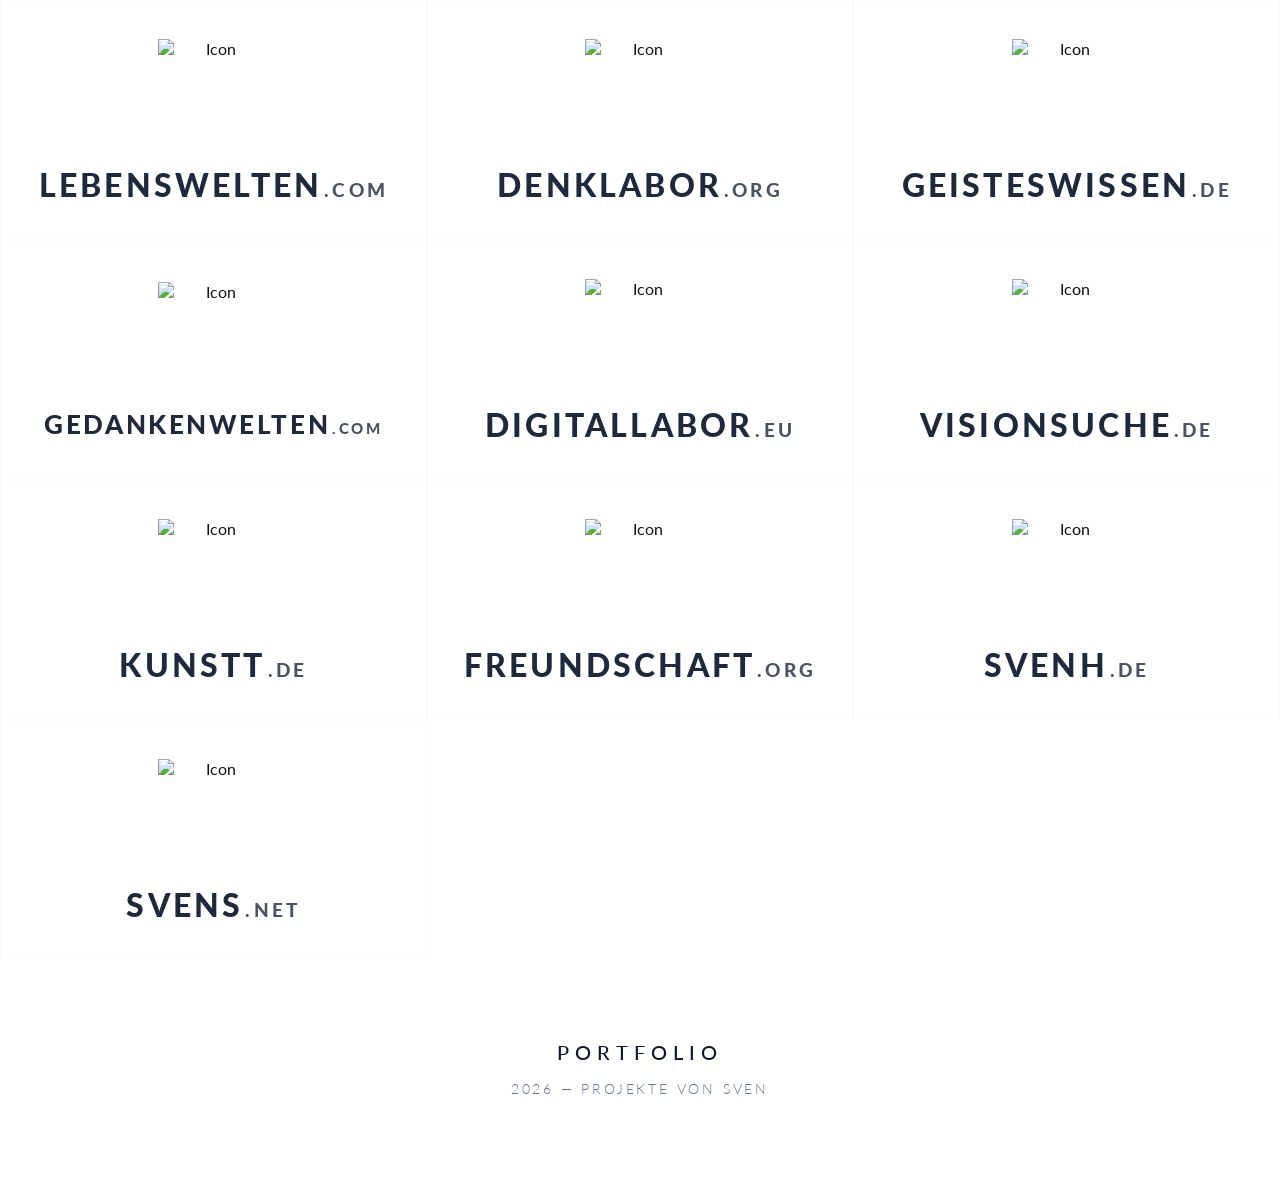
==== index.html @ b4a28be9 "Update favicon path in index.html" ====
<!DOCTYPE html>
<html lang="de">
<head>
    <meta charset="UTF-8">
    <meta name="viewport" content="width=device-width, initial-scale=1.0">
    <link rel="icon" type="image/png" href="/checkicon.png">
    <title>Projekt Übersicht</title>
    <link href="https://fonts.googleapis.com/css2?family=Lato:wght@300;400;700;900&family=Montserrat:wght@700;900&family=Quicksand:wght@300;500;700&display=swap" rel="stylesheet">
    <style>
        /* CSS RESET & BASICS */
        * {
            margin: 0;
            padding: 0;
            box-sizing: border-box;
        }

        body {
            background-color: #ffffff;
            color: #1a1a1a;
            font-family: 'Lato', sans-serif;
            overflow-x: hidden;
            display: flex;
            flex-direction: column;
            min-height: 100vh;
        }

        /* GRID SYSTEM - 2 Spalten ab 800px und 3 Spalten ab 1200px */
        main {
            display: grid;
            grid-template-columns: repeat(1, 1fr);
            gap: 0;
            flex-grow: 1;
        }

        @media (min-width: 800px) { 
            main { grid-template-columns: repeat(2, 1fr); } 
        }
        @media (min-width: 1200px) { 
            main { grid-template-columns: repeat(3, 1fr); } 
        }

        /* PROJECT CARDS */
        .project-card {
            transition: all 0.4s cubic-bezier(0.16, 1, 0.3, 1);
            cursor: pointer;
            position: relative;
            overflow: hidden;
            aspect-ratio: 16 / 9;
            box-shadow: inset 0 0 0 0.5px #f1f5f9;
            background-color: #ffffff;
            display: flex;
            flex-direction: column;
            align-items: center;
            justify-content: center;
            text-align: center;
        }

        .tile-title {
            white-space: nowrap;
            display: inline-block;
            line-height: 1;
            padding: 0 10px;
            width: auto;
            font-weight: 900;
            text-transform: uppercase;
            letter-spacing: 0.1em;
            transition: color 0.3s ease;
            color: #1e293b;
        }

        /* TLD Styling für Kacheln und Modal-Titel */
        .tile-title .tld, #modal-title .tld {
            font-size: 0.6em;
            opacity: 0.8;
            margin-left: 2px;
        }

        .tile-icon {
            width: 110px;
            height: 110px;
            margin-bottom: 20px;
            opacity: 1; 
            filter: contrast(1.1);
            transition: transform 0.3s ease, opacity 0.3s ease;
        }

        .project-card:hover .tile-icon {
            opacity: 0.6; 
            transform: scale(1.1);
        }

        /* FOOTER */
        footer {
            padding: 5rem 0;
            text-align: center;
        }

        footer h4 {
            color: #0f172a;
            font-size: 1.25rem;
            font-weight: 500;
            letter-spacing: 0.3em;
            text-transform: uppercase;
            margin-bottom: 1rem;
        }

        footer div {
            color: #64748b;
            font-size: 0.875rem;
            letter-spacing: 0.2em;
            text-transform: uppercase;
            font-weight: 300;
        }

        /* MODAL */
        #modal {
            display: none;
            opacity: 0;
            position: fixed;
            inset: 0;
            z-index: 50;
            background-color: #ffffff;
            padding: 5vh 5vw;
            transition: opacity 0.4s ease;
            overflow: hidden;
            align-items: center;
            justify-content: center;
        }

        #modal.active {
            display: flex;
            opacity: 1;
        }

        .modal-content {
            width: 100%;
            max-width: 85rem;
            text-align: center;
            display: flex;
            flex-direction: column;
            align-items: center;
            justify-content: center;
            transition: transform 0.4s cubic-bezier(0.16, 1, 0.3, 1);
            transform-origin: center center;
            will-change: transform;
        }

        #modal-accent-bar {
            position: fixed;
            top: 0;
            left: 0;
            height: 0.75rem;
            width: 100%;
        }

        #close-modal {
            position: fixed;
            top: 2rem;
            right: 2rem;
            color: #cbd5e1;
            padding: 0.5rem;
            cursor: pointer;
            border: none;
            background: none;
            transition: color 0.2s ease;
            z-index: 60;
        }

        #close-modal:hover { color: #0f172a; }

        #modal-icon {
            width: 160px;
            height: auto;
            max-height: 18vh;
            margin-bottom: 3vh;
            border-radius: 24px;
            box-shadow: 0 10px 30px -5px rgba(0, 0, 0, 0.1);
            object-fit: contain;
        }

        #modal-title {
            font-family: 'Montserrat', sans-serif;
            font-weight: 900; /* Extra Fett für Mobilansicht */
            letter-spacing: -0.02em;
            text-transform: uppercase;
            line-height: 1.05;
            margin-bottom: 3vh;
            padding: 0 1rem;
            width: auto;
            max-width: 100%;
            display: inline-block;
            /* Mobil-Standard: Einzeilig für fitText */
            white-space: nowrap;
            font-size: clamp(2rem, 10vh, 5rem);
        }

        @media (min-width: 800px) {
            #modal-title {
                /* Desktop: Erlaube Umbruch, aber mit moderaterer Maximalgröße */
                white-space: normal;
                word-break: keep-all;
                font-weight: 800; 
                font-size: clamp(2.5rem, 8vh, 4.5rem);
                width: 100%;
            }
        }

        #modal-text {
            font-weight: 400;
            color: #334155;
            max-width: 950px;
            line-height: 1.4;
            margin-bottom: 5vh;
            padding: 0 1.5rem;
            font-size: clamp(1.2rem, 3.8vh, 2.4rem);
        }

        #modal-link {
            display: inline-block;
            padding: 2.5vh 6vw;
            font-weight: 700;
            text-transform: uppercase;
            letter-spacing: 0.15em;
            color: #ffffff;
            text-decoration: none;
            border-radius: 0.5rem;
            font-size: clamp(1.2rem, 3vh, 2rem);
            transition: all 0.3s ease;
            box-shadow: 0 4px 15px rgba(0,0,0,0.1);
        }

        #modal-link:hover { 
            transform: scale(1.05); 
            box-shadow: 0 12px 30px rgba(0,0,0,0.15); 
        }
    </style>
</head>
<body class="min-h-screen">

    <main id="grid">
        <div class="project-card" data-name="Lebenswelten.com" data-color="#7C3AED" data-url="https://lebenswelten.com" data-description="Lebenswelten beschreiben die Gesamtheit der Erfahrungen, Beziehungen und Bedeutungen, in denen Menschen leben.">
            <img src="https://t3.gstatic.com/faviconV2?client=SOCIAL&type=FAVICON&fallback_opts=TYPE,SIZE,URL&url=https://www.lebenswelten.com&size=128" class="tile-icon" alt="Icon">
            <h3 class="tile-title">Lebenswelten<span class="tld">.com</span></h3>
        </div>

        <div class="project-card" data-name="DenkLabor.org" data-color="#DC2626" data-url="https://denklabor.org" data-description="Das DenkLabor ist ein interdisziplinärer Raum für die Transformation von Bewusstsein und Systemen. Bevor wir die Welt verändern, müssen wir unser Denken prüfen.">
            <img src="https://www.google.com/s2/favicons?domain=denklabor.org&sz=128" class="tile-icon" alt="Icon">
            <h3 class="tile-title">DenkLabor<span class="tld">.org</span></h3>
        </div>

        <div class="project-card" data-name="Geisteswissen.de" data-color="#2563EB" data-url="https://geisteswissen.de" data-description="Geisteswissen.de versteht sich als eine Brücke zwischen normativer Welt und dem tiefen Bedürfnis nach innerer Sinnfindung.">
            <img src="https://www.google.com/s2/favicons?domain=geisteswissen.de&sz=128" class="tile-icon" alt="Icon">
            <h3 class="tile-title">Geisteswissen<span class="tld">.de</span></h3>
        </div>

        <div class="project-card" data-name="Gedankenwelten.com" data-color="#EA580C" data-url="https://gedankenwelten.com" data-description="Eine Plattform für reflektiertes Denken und bewusste Wahrnehmung. Sie zeigt auf, wie unterschiedlich Menschen ihre Wirklichkeit erleben.">
            <img src="https://www.google.com/s2/favicons?domain=gedankenwelten.com&sz=128" class="tile-icon" alt="Icon">
            <h3 class="tile-title">Gedankenwelten<span class="tld">.com</span></h3>
        </div>

        <div class="project-card" data-name="DigitalLabor.eu" data-color="#0891B2" data-url="https://digitallabor.eu" data-description="Ein Denkraum, in dem digitale Wirklichkeiten geprüft und neu geordnet werden. Philosophie und Gesellschaft treten hier in Dialog.">
            <img src="https://www.google.com/s2/favicons?domain=digitallabor.eu&sz=128" class="tile-icon" alt="Icon">
            <h3 class="tile-title">DigitalLabor<span class="tld">.eu</span></h3>
        </div>

        <div class="project-card" data-name="Visionsuche.de" data-color="#16A34A" data-url="https://visionsuche.de" data-description="Ein intensiver, zeitlich begrenzter Rückzug in die Natur zur Findung innerer Klarheit. Ohne Ablenkung wird der Fokus auf das Wesentliche gelenkt.">
            <img src="https://www.google.com/s2/favicons?domain=visionsuche.de&sz=128" class="tile-icon" alt="Icon">
            <h3 class="tile-title">Visionsuche<span class="tld">.de</span></h3>
        </div>

        <div class="project-card" data-name="KunsTT.de" data-color="#EAB308" data-url="https://kunstt.de" data-description="Kunst entsteht dort, wo innerer Wirklichkeit Form findet und Erfahrung mit Bedeutung verbindet. Sie ist Ausdruck des Unaussprechlichen.">
            <img src="https://www.google.com/s2/favicons?domain=kunstt.de&sz=128" class="tile-icon" alt="Icon">
            <h3 class="tile-title">KunsTT<span class="tld">.de</span></h3>
        </div>

        <div class="project-card" data-name="Freundschaft.org" data-color="#DB2777" data-url="https://freundschaft.org" data-description="Freundschaft ermöglicht authentische Selbstentfaltung durch Vertrauen und gegenseitige Anerkennung. Ein Raum für echtes Wachstum.">
            <img src="https://www.google.com/s2/favicons?domain=freundschaft.org&sz=128" class="tile-icon" alt="Icon">
            <h3 class="tile-title">Freundschaft<span class="tld">.org</span></h3>
        </div>

        <div class="project-card" data-name="SvenH.de" data-color="#4F46E5" data-url="https://svenh.de" data-description="Meine persönliche Website – ein strukturierter Überblick über meine Person, laufende Projekte und philosophische Themenkomplexe.">
            <img src="https://www.google.com/s2/favicons?domain=svenh.de&sz=128" class="tile-icon" alt="Icon">
            <h3 class="tile-title">SvenH<span class="tld">.de</span></h3>
        </div>

        <div class="project-card" data-name="Svens.net" data-color="#65A30D" data-url="https://svens.net" data-description="Künstlerischer Freigeist als innere Haltung aus Eigenwahrnehmung und Mut. Eine Erforschung der Grenzen von Konvention.">
            <img src="https://www.google.com/s2/favicons?domain=svens.net&sz=128" class="tile-icon" alt="Icon">
            <h3 class="tile-title">Svens<span class="tld">.net</span></h3>
        </div>
    </main>

    <footer>
        <h4>Portfolio</h4>
        <div>2026 &mdash; Projekte von Sven</div>
    </footer>

    <div id="modal">
        <div id="modal-accent-bar"></div>
        <button id="close-modal">
            <svg xmlns="http://www.w3.org/2000/svg" width="48" height="48" viewBox="0 0 24 24" fill="none" stroke="currentColor" stroke-width="1.5" stroke-linecap="round" stroke-linejoin="round"><line x1="18" y1="6" x2="6" y2="18"></line><line x1="6" y1="6" x2="18" y2="18"></line></svg>
        </button>
        <div class="modal-content" id="modal-content">
            <img id="modal-icon" src="" alt="Icon">
            <h2 id="modal-title"></h2>
            <p id="modal-text"></p>
            <a id="modal-link" href="#" target="_blank">Website Besuchen</a>
        </div>
    </div>

    <script type="text/javascript">
        const cards = document.querySelectorAll('.project-card');
        const modal = document.getElementById('modal');
        const modalInner = document.getElementById('modal-content');
        const modalTitle = document.getElementById('modal-title');
        const modalText = document.getElementById('modal-text');
        const modalLink = document.getElementById('modal-link');
        const modalAccent = document.getElementById('modal-accent-bar');
        const modalIcon = document.getElementById('modal-icon');
        const closeBtn = document.getElementById('close-modal');

        function fitText(element, container, baseSize = 2.5, paddingFactor = 0.88, minSize = 1.0) {
            let fontSize = baseSize; 
            element.style.fontSize = fontSize + 'rem';
            const maxAllowedWidth = container.offsetWidth * paddingFactor;

            while (element.scrollWidth > maxAllowedWidth && fontSize > minSize) {
                fontSize -= 0.1;
                element.style.fontSize = fontSize + 'rem';
            }
        }

        function scaleModalContent() {
            modalInner.style.transform = 'scale(1)';
            const availableHeight = window.innerHeight * 0.88; 
            const availableWidth = window.innerWidth * 0.92;
            const currentHeight = modalInner.offsetHeight;
            const currentWidth = modalInner.offsetWidth;

            const scaleH = availableHeight / currentHeight;
            const scaleW = availableWidth / currentWidth;
            let finalScale = Math.min(scaleH, scaleW, 1);
            modalInner.style.transform = `scale(${finalScale})`;
        }

        function openModal(card) {
            const data = card.dataset;
            const iconSrc = card.querySelector('.tile-icon').src;
            
            const nameParts = data.name.split('.');
            if (nameParts.length > 1) {
                modalTitle.innerHTML = `${nameParts[0]}<span class="tld">.${nameParts[1]}</span>`;
            } else {
                modalTitle.innerText = data.name;
            }

            modalText.innerText = data.description;
            modalLink.href = data.url;
            modalLink.style.backgroundColor = data.color;
            modalAccent.style.backgroundColor = data.color;
            modalIcon.src = iconSrc;
            
            modal.style.display = 'flex';
            
            setTimeout(() => {
                modal.classList.add('active');
                // Nur unter 800px aggressiv skalieren
                if (window.innerWidth < 800) {
                    fitText(modalTitle, modalInner, 5, 0.85, 0.8); 
                } else {
                    // Über 800px CSS clamp nutzen
                    modalTitle.style.fontSize = '';
                }
                scaleModalContent();
            }, 10);
            
            document.body.style.overflow = 'hidden';
        }

        function closeModal() {
            modal.classList.remove('active');
            setTimeout(() => {
                modal.style.display = 'none';
                document.body.style.overflow = 'auto';
            }, 400);
        }

        cards.forEach(card => {
            const color = card.dataset.color;
            const title = card.querySelector('.tile-title');

            card.addEventListener('mouseenter', () => {
                card.style.backgroundColor = color;
                title.style.color = 'white';
            });
            card.addEventListener('mouseleave', () => {
                card.style.backgroundColor = 'white';
                title.style.color = '#1e293b';
            });

            card.addEventListener('click', () => openModal(card));
            fitText(title, card, 2.0, 0.88, 0.6);
        });

        window.addEventListener('resize', () => {
            cards.forEach(card => {
                const title = card.querySelector('.tile-title');
                if (title) fitText(title, card, 2.0, 0.88, 0.6);
            });
            if (modal.classList.contains('active')) {
                if (window.innerWidth < 800) {
                    fitText(modalTitle, modalInner, 5, 0.85, 0.8);
                } else {
                    modalTitle.style.fontSize = '';
                }
                scaleModalContent();
            }
        });

        closeBtn.addEventListener('click', closeModal);
        modal.addEventListener('click', (e) => {
            if (e.target === modal) closeModal();
        });

        document.addEventListener('keydown', (e) => {
            if (e.key === 'Escape') closeModal();
        });
    </script>
</body>
</html>
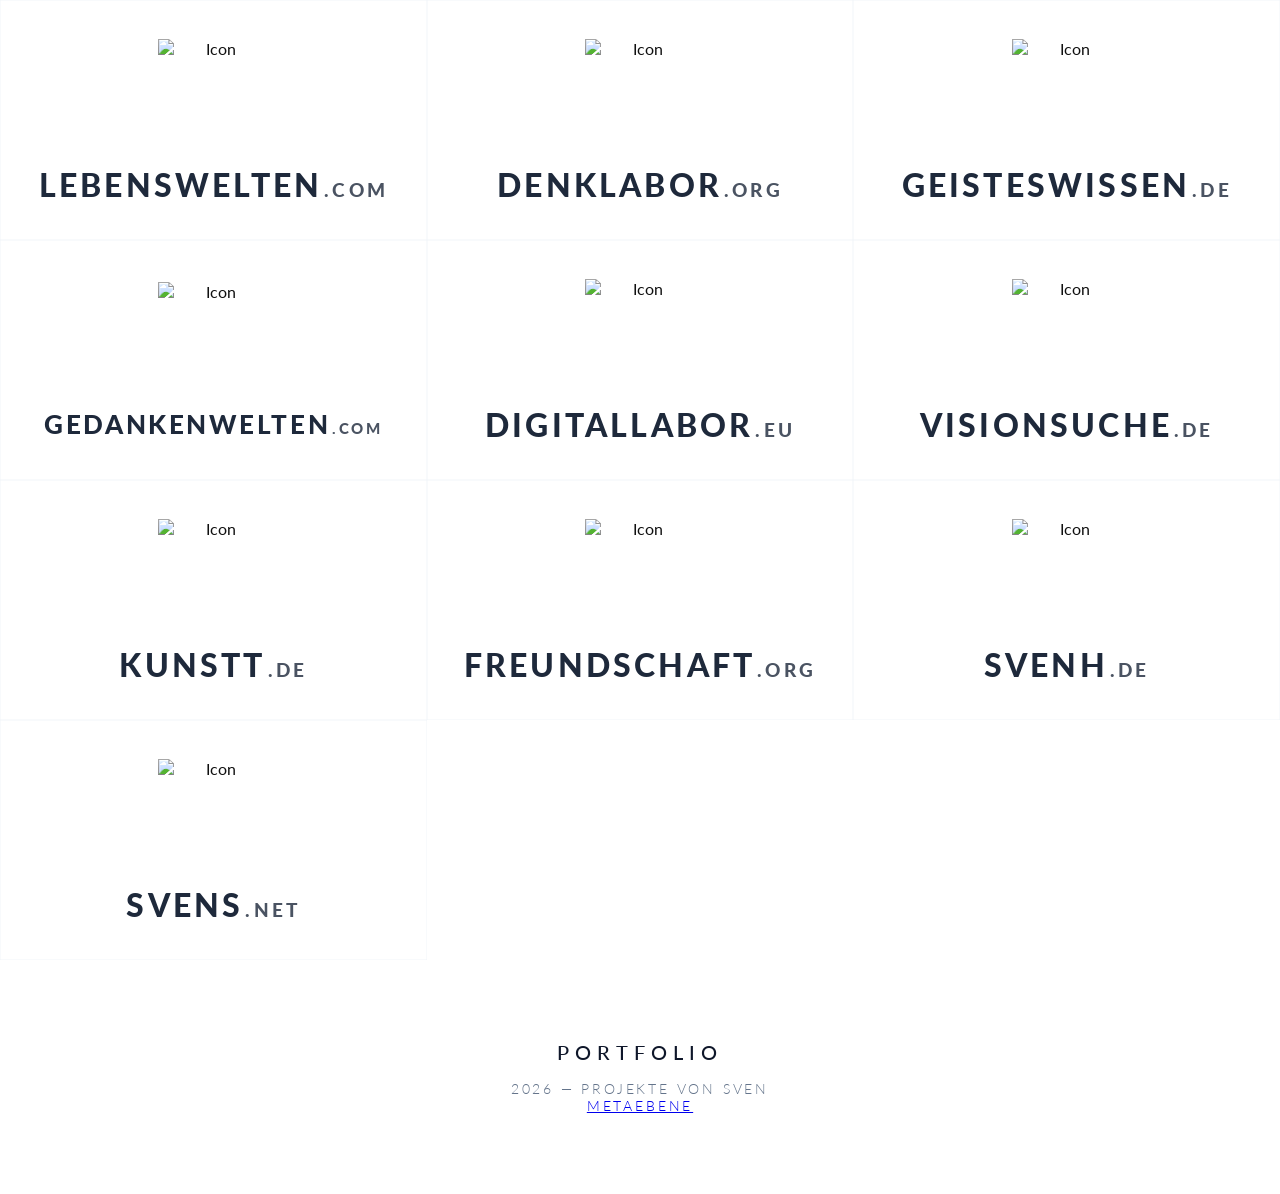
==== commit c3927ee8: "Update index.html" ====
--- a/index.html
+++ b/index.html
@@ -292,6 +292,7 @@
     <footer>
         <h4>Portfolio</h4>
         <div>2026 &mdash; Projekte von Sven</div>
+        <div style="font-size:88%;"><a href="/metaebene/">Metaebene</a></div>
     </footer>
 
     <div id="modal">
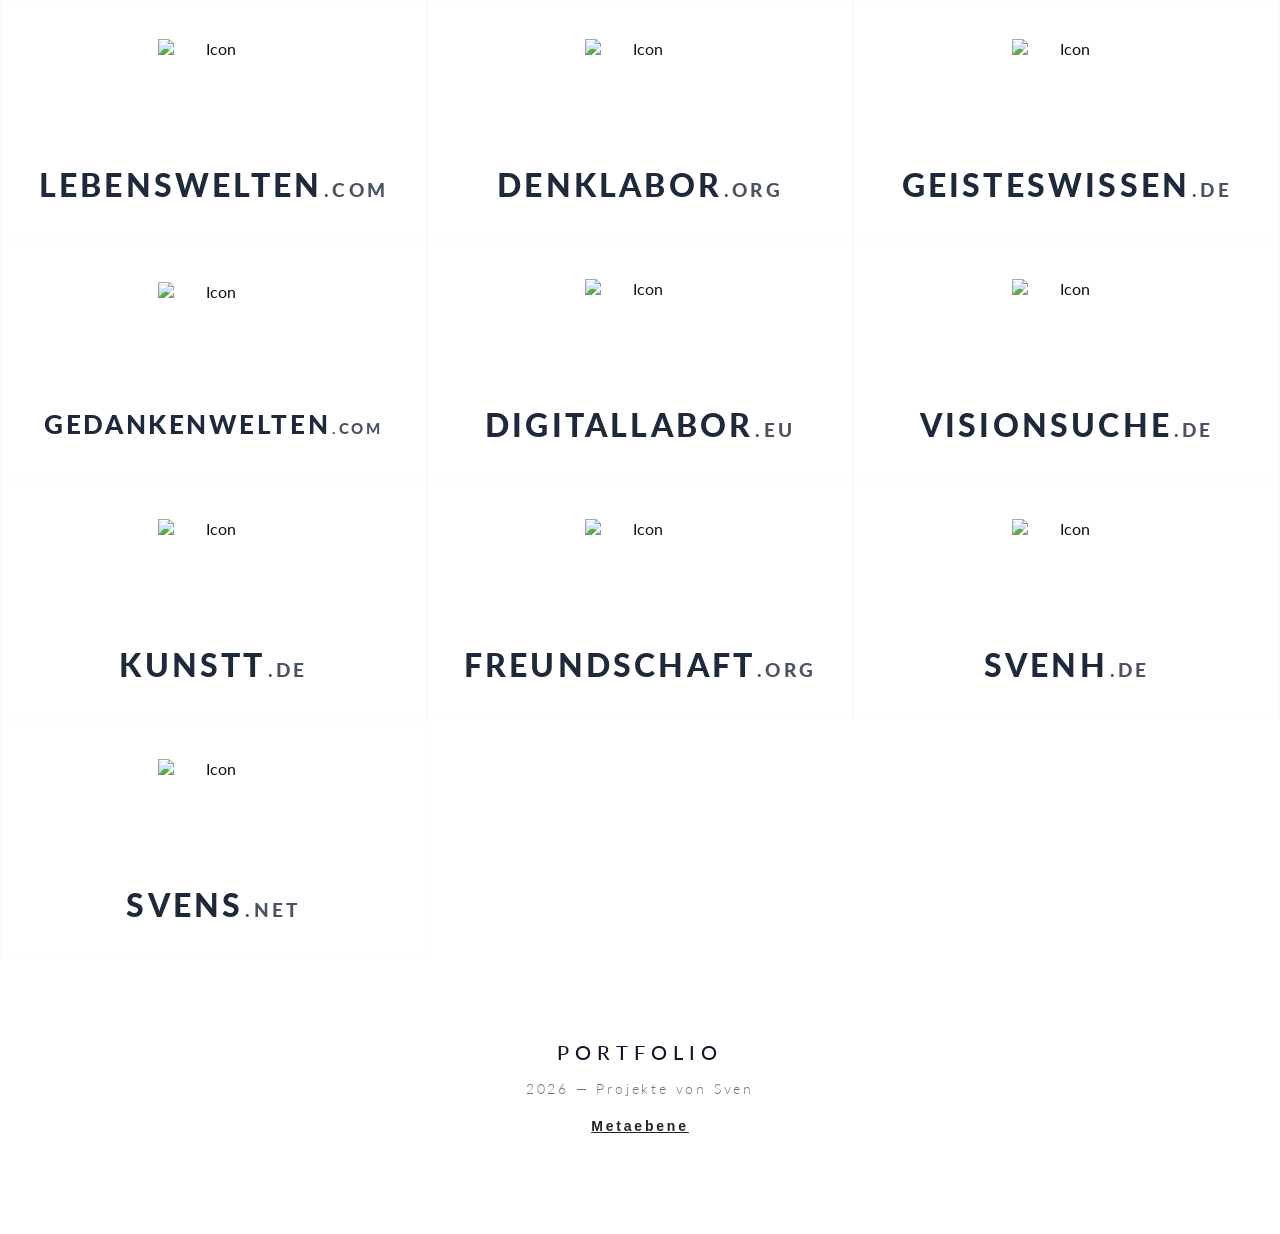
==== commit d3faecee: "Update index.html" ====
--- a/index.html
+++ b/index.html
@@ -108,10 +108,18 @@
             color: #64748b;
             font-size: 0.875rem;
             letter-spacing: 0.2em;
-            text-transform: uppercase;
+            /* text-transform: uppercase;*/
             font-weight: 300;
-        }
-
+            margin-bottom:20px;
+        }
+
+        footer a {
+            font-size:0.875rem;
+            font-weight:bold;
+            font-family: sans-serif;
+            color: #222;
+        }
+        
         /* MODAL */
         #modal {
             display: none;
@@ -292,7 +300,7 @@
     <footer>
         <h4>Portfolio</h4>
         <div>2026 &mdash; Projekte von Sven</div>
-        <div style="font-size:88%;"><a href="/metaebene/">Metaebene</a></div>
+        <div><a href="/metaebene/" target="_metaebene">Metaebene</a></div>
     </footer>
 
     <div id="modal">
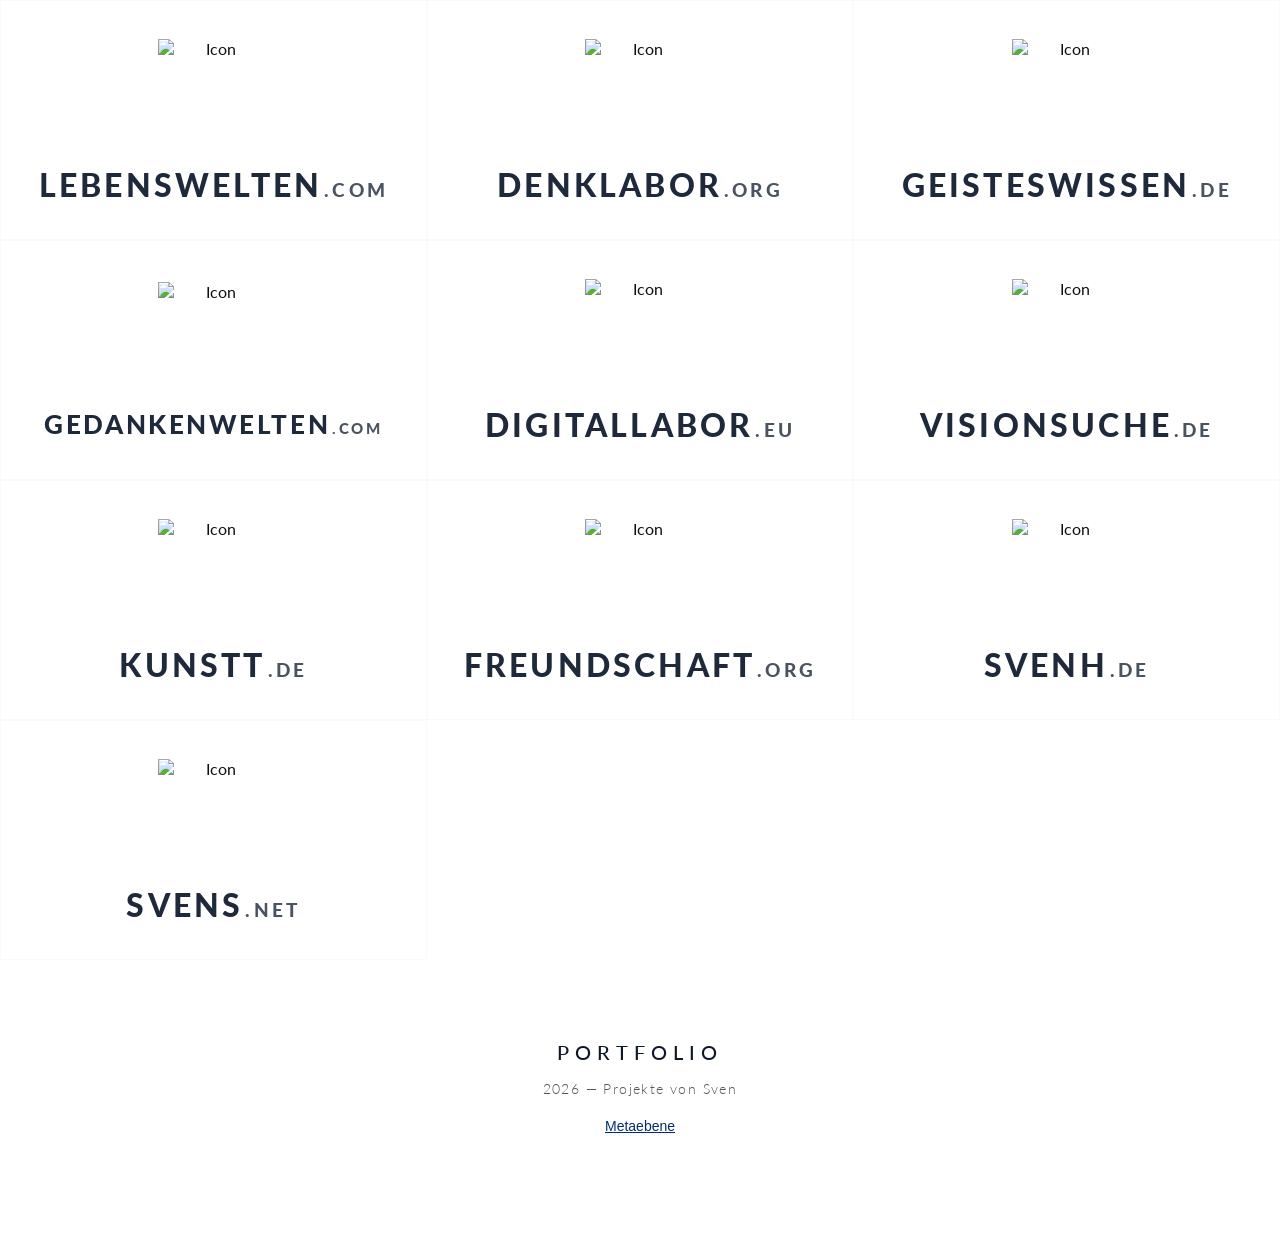
==== commit 9a03b752: "Update index.html" ====
--- a/index.html
+++ b/index.html
@@ -105,9 +105,9 @@
         }
 
         footer div {
-            color: #64748b;
+            color: #555;
             font-size: 0.875rem;
-            letter-spacing: 0.2em;
+            letter-spacing: 0.1em;
             /* text-transform: uppercase;*/
             font-weight: 300;
             margin-bottom:20px;
@@ -115,9 +115,10 @@
 
         footer a {
             font-size:0.875rem;
-            font-weight:bold;
+            letter-spacing: 0;
+            font-weight: 300;
             font-family: sans-serif;
-            color: #222;
+            color: #002b80;
         }
         
         /* MODAL */
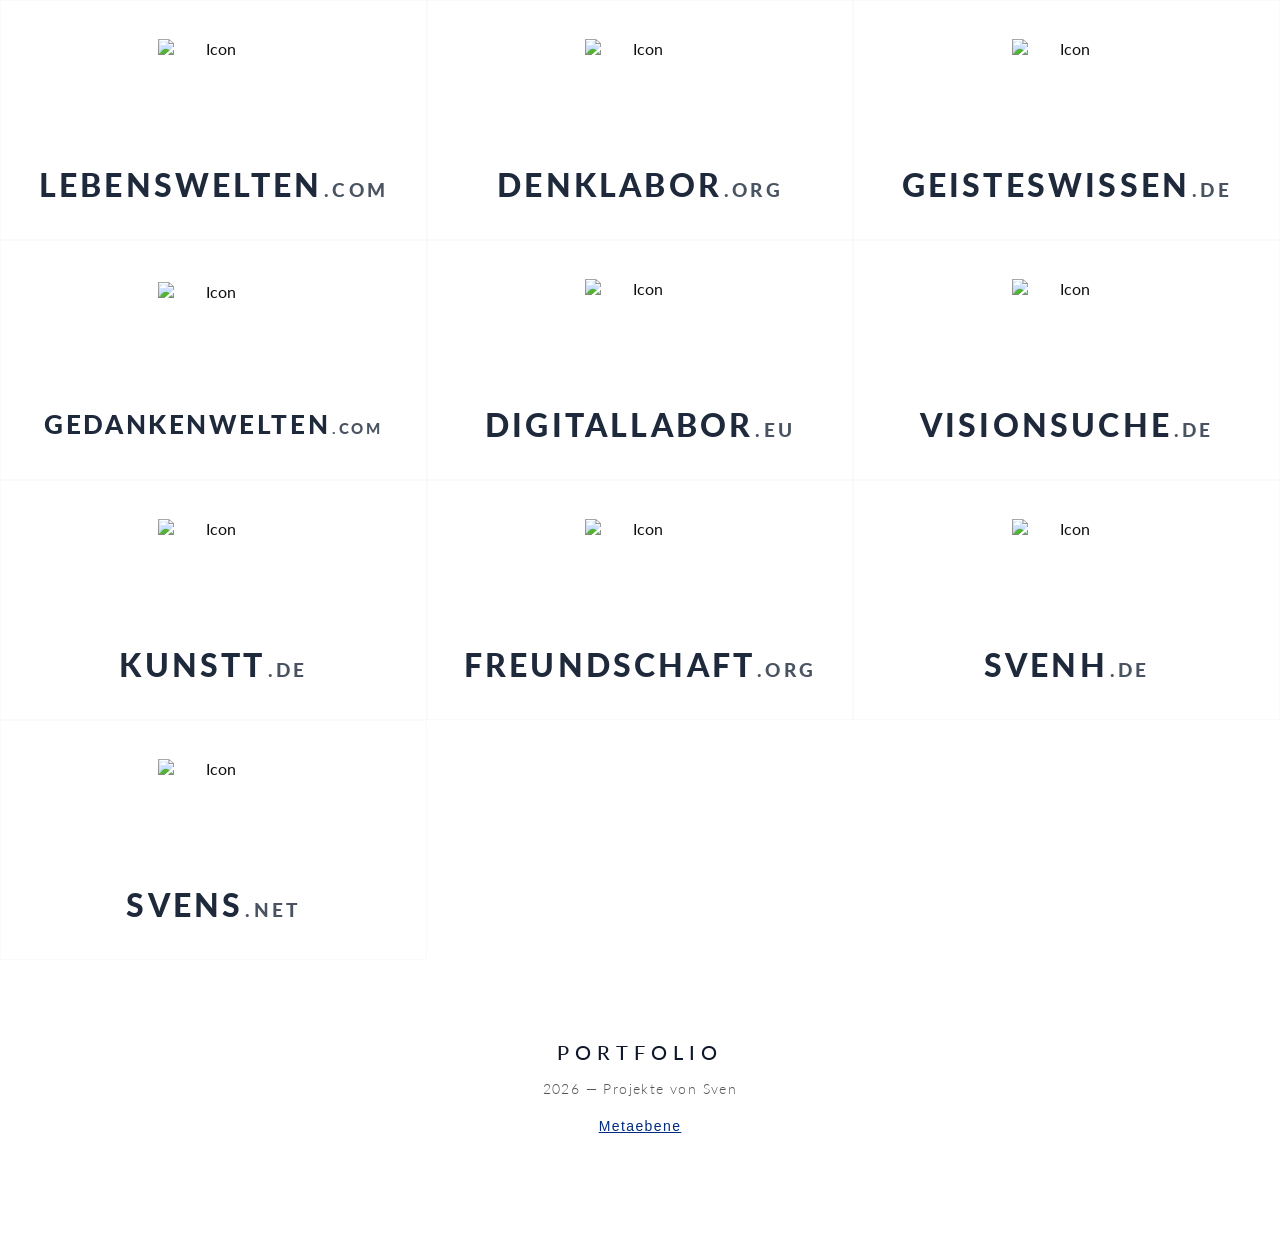
==== commit 18b0fc75: "Update index.html" ====
--- a/index.html
+++ b/index.html
@@ -115,10 +115,15 @@
 
         footer a {
             font-size:0.875rem;
-            letter-spacing: 0;
-            font-weight: 300;
+            letter-spacing: 0.1em;
+            font-weight: 400;
             font-family: sans-serif;
             color: #002b80;
+            padding:0.2em;
+        }
+
+        footer a:hover {
+            background-color: #888;
         }
         
         /* MODAL */
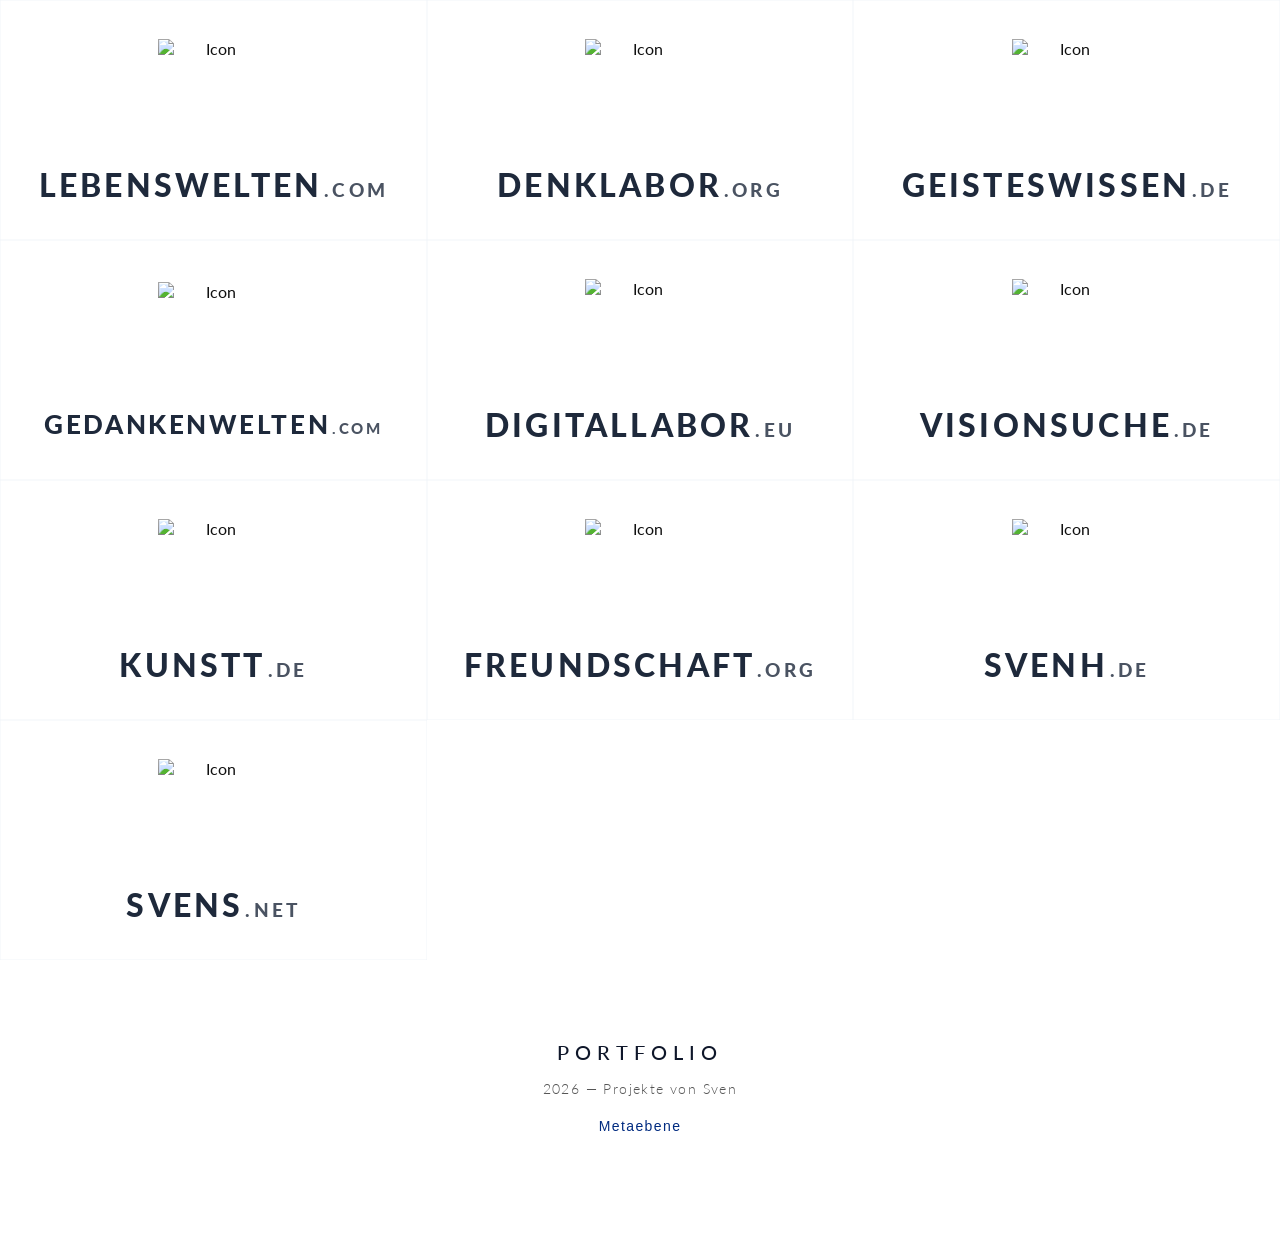
==== commit 0e8bf118: "Update index.html" ====
--- a/index.html
+++ b/index.html
@@ -119,11 +119,15 @@
             font-weight: 400;
             font-family: sans-serif;
             color: #002b80;
-            padding:0.2em;
+            padding:0.2em;    
+            text-decoration: none;
+            transition: 0.3s;
+            border-bottom: 1px solid transparent;
         }
 
         footer a:hover {
-            background-color: #888;
+            color: #002ba0;
+            border-bottom: 1px solid #002b80;
         }
         
         /* MODAL */
